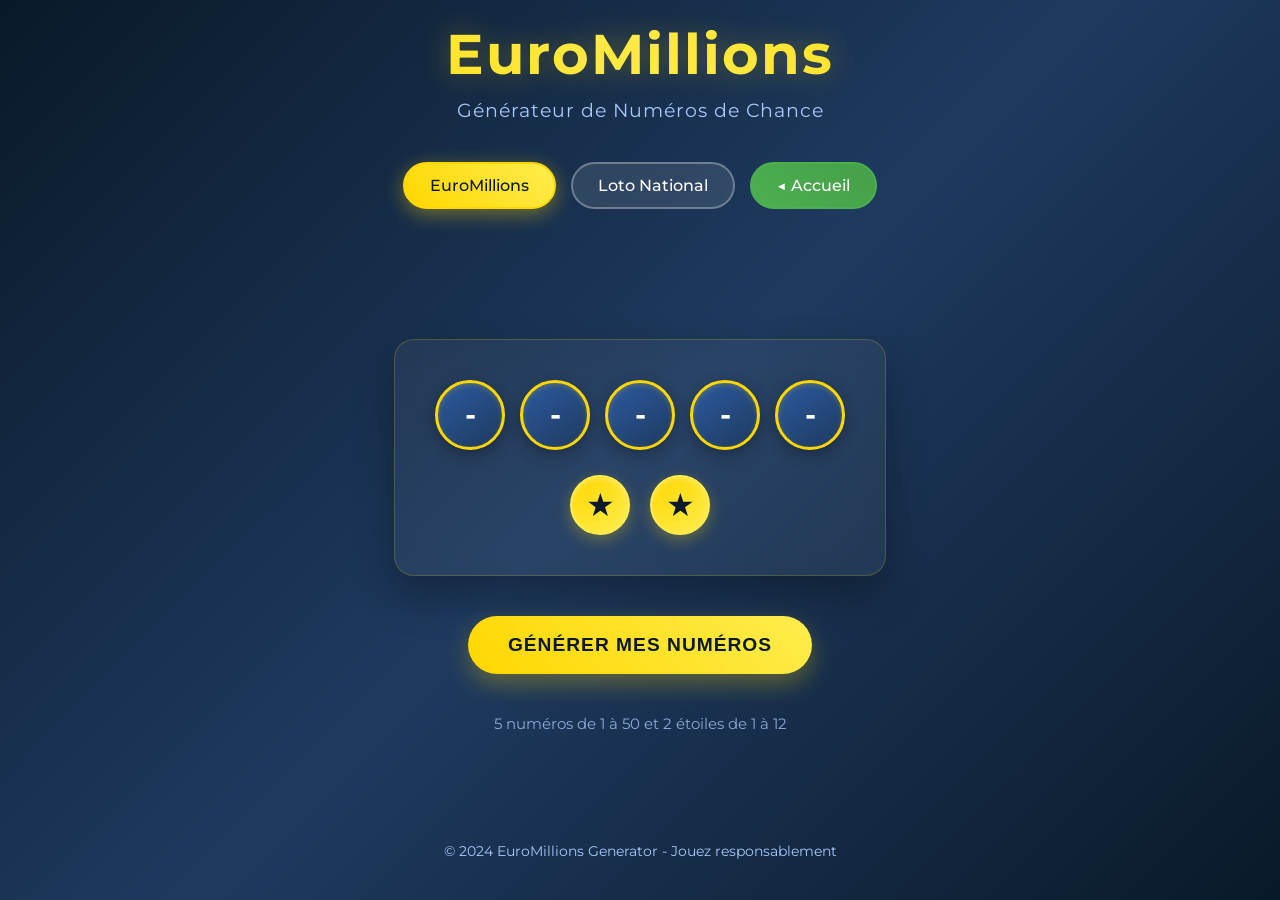
==== euromillions.html @ 147595a2 "fix" ====
<!DOCTYPE html>
<html lang="fr">
<head>
    <meta charset="UTF-8">
    <meta name="viewport" content="width=device-width, initial-scale=1.0">
    <title>EuroMillions - Générateur de Numéros</title>
    <link rel="stylesheet" href="style.css">
    <link href="https://fonts.googleapis.com/css2?family=Montserrat:wght@400;600;700&display=swap" rel="stylesheet">
</head>
<body>
    <div class="container">
        <header class="header">
            <h1 class="title">EuroMillions</h1>
            <p class="subtitle">Générateur de Numéros de Chance</p>
        </header>

        <nav class="nav-buttons">
            <a href="euromillions.html" class="nav-btn active">EuroMillions</a>
            <a href="loto.html" class="nav-btn">Loto National</a>
            <a href="index.html" class="nav-btn home-btn">◀ Accueil</a>
        </nav>

        <main class="main-content">
            <div class="numbers-display">
                <div class="numbers-container">
                    <div class="number-slot" id="number1">-</div>
                    <div class="number-slot" id="number2">-</div>
                    <div class="number-slot" id="number3">-</div>
                    <div class="number-slot" id="number4">-</div>
                    <div class="number-slot" id="number5">-</div>
                </div>
                
                <div class="stars-container">
                    <div class="star-slot" id="star1">★</div>
                    <div class="star-slot" id="star2">★</div>
                </div>
            </div>

            <button class="generate-btn" id="generateBtn">
                <span>Générer mes numéros</span>
            </button>

            <div class="info-section">
                <p class="info-text">5 numéros de 1 à 50 et 2 étoiles de 1 à 12</p>
            </div>
        </main>

        <footer class="footer">
            <p>&copy; 2024 EuroMillions Generator - Jouez responsablement</p>
        </footer>
    </div>

    <script src="script.js"></script>
</body>
</html>
---- style.css ----
* {
    margin: 0;
    padding: 0;
    box-sizing: border-box;
}

body {
    font-family: 'Montserrat', sans-serif;
    background: linear-gradient(135deg, #0a1929 0%, #1e3a5f 50%, #0a1929 100%);
    min-height: 100vh;
    color: #ffffff;
    overflow-x: hidden;
}

.container {
    max-width: 1200px;
    margin: 0 auto;
    padding: 20px;
    min-height: 100vh;
    display: flex;
    flex-direction: column;
}

/* Header */
.header {
    text-align: center;
    margin-bottom: 40px;
    animation: fadeInDown 0.8s ease-out;
}

.title {
    font-size: 3.5rem;
    font-weight: 700;
    background: linear-gradient(45deg, #ffd700, #ffed4e, #ffd700);
    background-clip: text;
    -webkit-background-clip: text;
    -webkit-text-fill-color: transparent;
    text-shadow: 0 0 30px rgba(255, 215, 0, 0.3);
    margin-bottom: 10px;
    letter-spacing: 2px;
}

.subtitle {
    font-size: 1.2rem;
    color: #a8c7fa;
    font-weight: 400;
    letter-spacing: 1px;
}

/* Navigation */
.nav-buttons {
    display: flex;
    justify-content: center;
    gap: 15px;
    margin-bottom: 40px;
    flex-wrap: wrap;
}

.nav-btn {
    padding: 12px 25px;
    background: rgba(255, 255, 255, 0.1);
    border: 2px solid rgba(255, 255, 255, 0.3);
    border-radius: 25px;
    color: #ffffff;
    text-decoration: none;
    font-weight: 500;
    transition: all 0.3s ease;
    backdrop-filter: blur(10px);
}

.nav-btn:hover {
    background: rgba(255, 255, 255, 0.2);
    border-color: #ffd700;
    transform: translateY(-2px);
    box-shadow: 0 5px 15px rgba(255, 215, 0, 0.3);
}

.nav-btn.active {
    background: linear-gradient(45deg, #ffd700, #ffed4e);
    color: #0a1929;
    border-color: #ffd700;
    box-shadow: 0 5px 20px rgba(255, 215, 0, 0.4);
}

.home-btn {
    background: linear-gradient(45deg, #4CAF50, #45a049);
    border-color: #4CAF50;
}

.home-btn:hover {
    background: linear-gradient(45deg, #45a049, #4CAF50);
}

/* Main Content */
.main-content {
    flex: 1;
    display: flex;
    flex-direction: column;
    align-items: center;
    justify-content: center;
    gap: 40px;
}

/* Numbers Display */
.numbers-display {
    background: rgba(255, 255, 255, 0.05);
    backdrop-filter: blur(10px);
    border-radius: 20px;
    padding: 40px;
    border: 1px solid rgba(255, 215, 0, 0.2);
    box-shadow: 0 20px 40px rgba(0, 0, 0, 0.3);
    animation: fadeInUp 0.8s ease-out 0.2s both;
}

.numbers-container {
    display: flex;
    gap: 15px;
    margin-bottom: 25px;
    justify-content: center;
    flex-wrap: wrap;
}

.number-slot {
    width: 70px;
    height: 70px;
    background: linear-gradient(145deg, #2c5aa0, #1e3a5f);
    border: 3px solid #ffd700;
    border-radius: 50%;
    display: flex;
    align-items: center;
    justify-content: center;
    font-size: 1.8rem;
    font-weight: 700;
    color: #ffffff;
    transition: all 0.3s ease;
    box-shadow: 0 5px 15px rgba(0, 0, 0, 0.3),
                inset 0 2px 5px rgba(255, 215, 0, 0.2);
    position: relative;
    overflow: hidden;
}

.number-slot::before {
    content: '';
    position: absolute;
    top: -50%;
    left: -50%;
    width: 200%;
    height: 200%;
    background: linear-gradient(45deg, transparent, rgba(255, 215, 0, 0.1), transparent);
    transform: rotate(45deg);
    transition: all 0.6s ease;
    opacity: 0;
}

.number-slot.generated::before {
    opacity: 1;
    animation: shimmer 2s ease-in-out;
}

.number-slot.generated {
    transform: scale(1.1);
    background: linear-gradient(145deg, #3d7dd8, #2c5aa0);
    box-shadow: 0 8px 25px rgba(255, 215, 0, 0.4),
                inset 0 3px 8px rgba(255, 215, 0, 0.3);
}

.stars-container {
    display: flex;
    gap: 20px;
    justify-content: center;
}

.star-slot {
    width: 60px;
    height: 60px;
    background: linear-gradient(145deg, #ffd700, #ffed4e);
    border: 2px solid #ffed4e;
    border-radius: 50%;
    display: flex;
    align-items: center;
    justify-content: center;
    font-size: 2rem;
    color: #0a1929;
    transition: all 0.3s ease;
    box-shadow: 0 5px 15px rgba(255, 215, 0, 0.3),
                inset 0 2px 5px rgba(255, 255, 255, 0.3);
    position: relative;
}

.star-slot::before {
    content: '';
    position: absolute;
    top: -50%;
    left: -50%;
    width: 200%;
    height: 200%;
    background: linear-gradient(45deg, transparent, rgba(255, 255, 255, 0.3), transparent);
    transform: rotate(45deg);
    transition: all 0.6s ease;
    opacity: 0;
}

.star-slot.generated::before {
    opacity: 1;
    animation: shimmer 2s ease-in-out;
}

.star-slot.generated {
    transform: scale(1.15);
    background: linear-gradient(145deg, #ffed4e, #ffd700);
    box-shadow: 0 8px 25px rgba(255, 215, 0, 0.6),
                inset 0 3px 8px rgba(255, 255, 255, 0.5);
    animation: pulse 2s ease-in-out infinite;
}

/* Generate Button */
.generate-btn {
    background: linear-gradient(45deg, #ffd700, #ffed4e);
    color: #0a1929;
    border: none;
    padding: 18px 40px;
    font-size: 1.2rem;
    font-weight: 600;
    border-radius: 50px;
    cursor: pointer;
    transition: all 0.3s ease;
    box-shadow: 0 10px 25px rgba(255, 215, 0, 0.3);
    position: relative;
    overflow: hidden;
    text-transform: uppercase;
    letter-spacing: 1px;
    animation: fadeInUp 0.8s ease-out 0.4s both;
}

.generate-btn::before {
    content: '';
    position: absolute;
    top: 0;
    left: -100%;
    width: 100%;
    height: 100%;
    background: linear-gradient(90deg, transparent, rgba(255, 255, 255, 0.3), transparent);
    transition: left 0.6s ease;
}

.generate-btn:hover::before {
    left: 100%;
}

.generate-btn:hover {
    transform: translateY(-3px);
    box-shadow: 0 15px 35px rgba(255, 215, 0, 0.4);
    background: linear-gradient(45deg, #ffed4e, #ffd700);
}

.generate-btn:active {
    transform: translateY(-1px);
    box-shadow: 0 8px 20px rgba(255, 215, 0, 0.3);
}

/* Info Section */
.info-section {
    text-align: center;
    animation: fadeInUp 0.8s ease-out 0.6s both;
}

.info-text {
    color: #a8c7fa;
    font-size: 0.95rem;
    opacity: 0.8;
}

/* Footer */
.footer {
    text-align: center;
    padding: 20px 0;
    color: #a8c7fa;
    font-size: 0.9rem;
    opacity: 0.7;
    animation: fadeIn 0.8s ease-out 0.8s both;
}

/* Animations */
@keyframes fadeInDown {
    from {
        opacity: 0;
        transform: translateY(-30px);
    }
    to {
        opacity: 1;
        transform: translateY(0);
    }
}

@keyframes fadeInUp {
    from {
        opacity: 0;
        transform: translateY(30px);
    }
    to {
        opacity: 1;
        transform: translateY(0);
    }
}

@keyframes fadeIn {
    from {
        opacity: 0;
    }
    to {
        opacity: 1;
    }
}

@keyframes shimmer {
    0% {
        transform: rotate(45deg) translateX(-100%);
    }
    100% {
        transform: rotate(45deg) translateX(100%);
    }
}

@keyframes pulse {
    0%, 100% {
        transform: scale(1.15);
    }
    50% {
        transform: scale(1.2);
    }
}

/* Responsive Design */
@media (max-width: 768px) {
    .title {
        font-size: 2.5rem;
    }
    
    .numbers-container {
        gap: 10px;
    }
    
    .number-slot {
        width: 55px;
        height: 55px;
        font-size: 1.4rem;
    }
    
    .star-slot {
        width: 50px;
        height: 50px;
        font-size: 1.6rem;
    }
    
    .numbers-display {
        padding: 25px;
    }
    
    .generate-btn {
        padding: 15px 30px;
        font-size: 1.1rem;
    }
}

@media (max-width: 480px) {
    .container {
        padding: 15px;
    }
    
    .title {
        font-size: 2rem;
    }
    
    .subtitle {
        font-size: 1rem;
    }
    
    .numbers-container {
        gap: 8px;
    }
    
    .number-slot {
        width: 45px;
        height: 45px;
        font-size: 1.2rem;
    }
    
    .star-slot {
        width: 40px;
        height: 40px;
        font-size: 1.4rem;
    }
    
    .numbers-display {
        padding: 20px;
    }
}
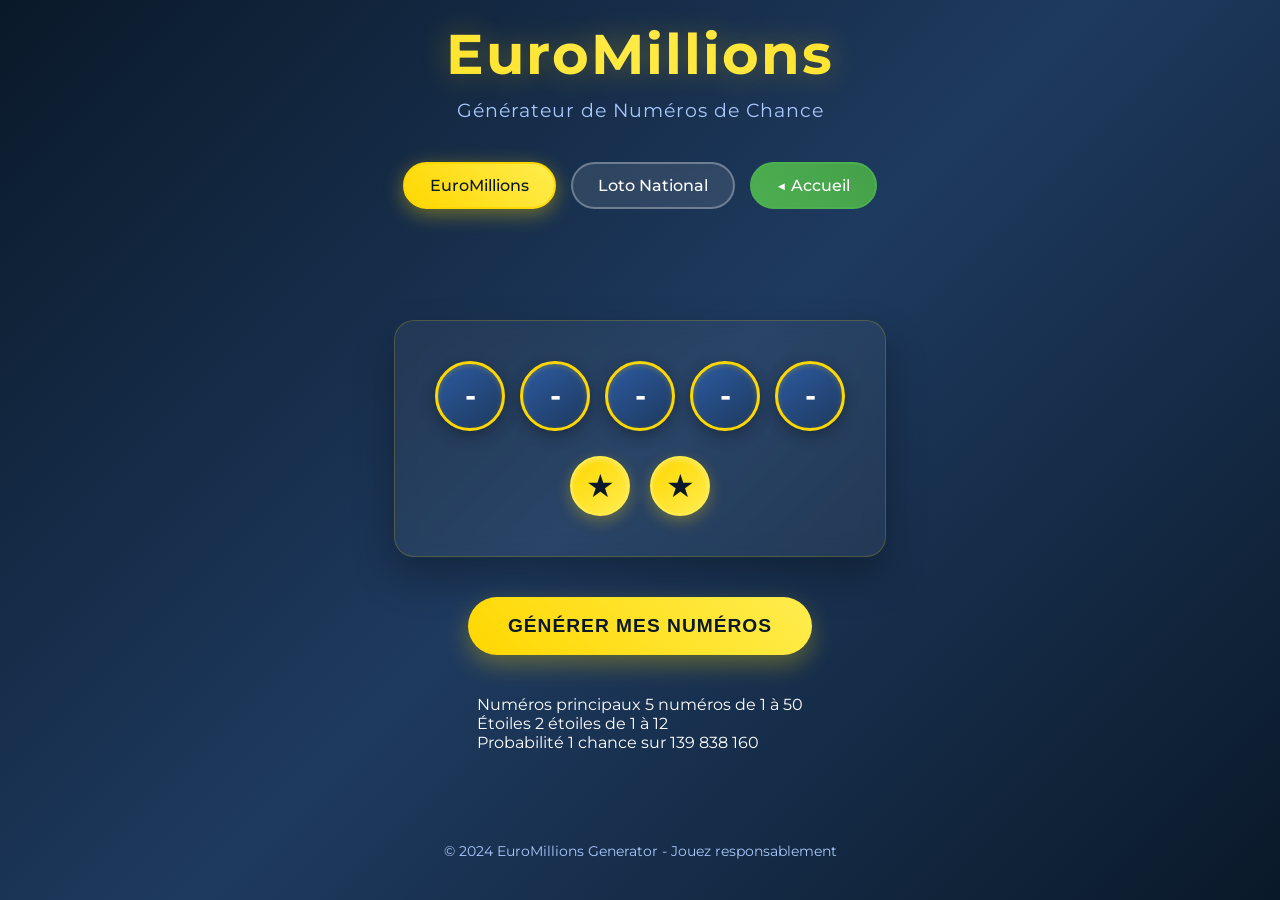
==== commit 418ac796: "fix-v2" ====
--- a/euromillions.html
+++ b/euromillions.html
@@ -40,8 +40,19 @@
                 <span>Générer mes numéros</span>
             </button>
 
-            <div class="info-section">
-                <p class="info-text">5 numéros de 1 à 50 et 2 étoiles de 1 à 12</p>
+            <div class="stats-section">
+                <div class="stat-item">
+                    <span class="stat-label">Numéros principaux</span>
+                    <span class="stat-value">5 numéros de 1 à 50</span>
+                </div>
+                <div class="stat-item">
+                    <span class="stat-label">Étoiles</span>
+                    <span class="stat-value">2 étoiles de 1 à 12</span>
+                </div>
+                <div class="stat-item">
+                    <span class="stat-label">Probabilité</span>
+                    <span class="stat-value">1 chance sur 139 838 160</span>
+                </div>
             </div>
         </main>
 
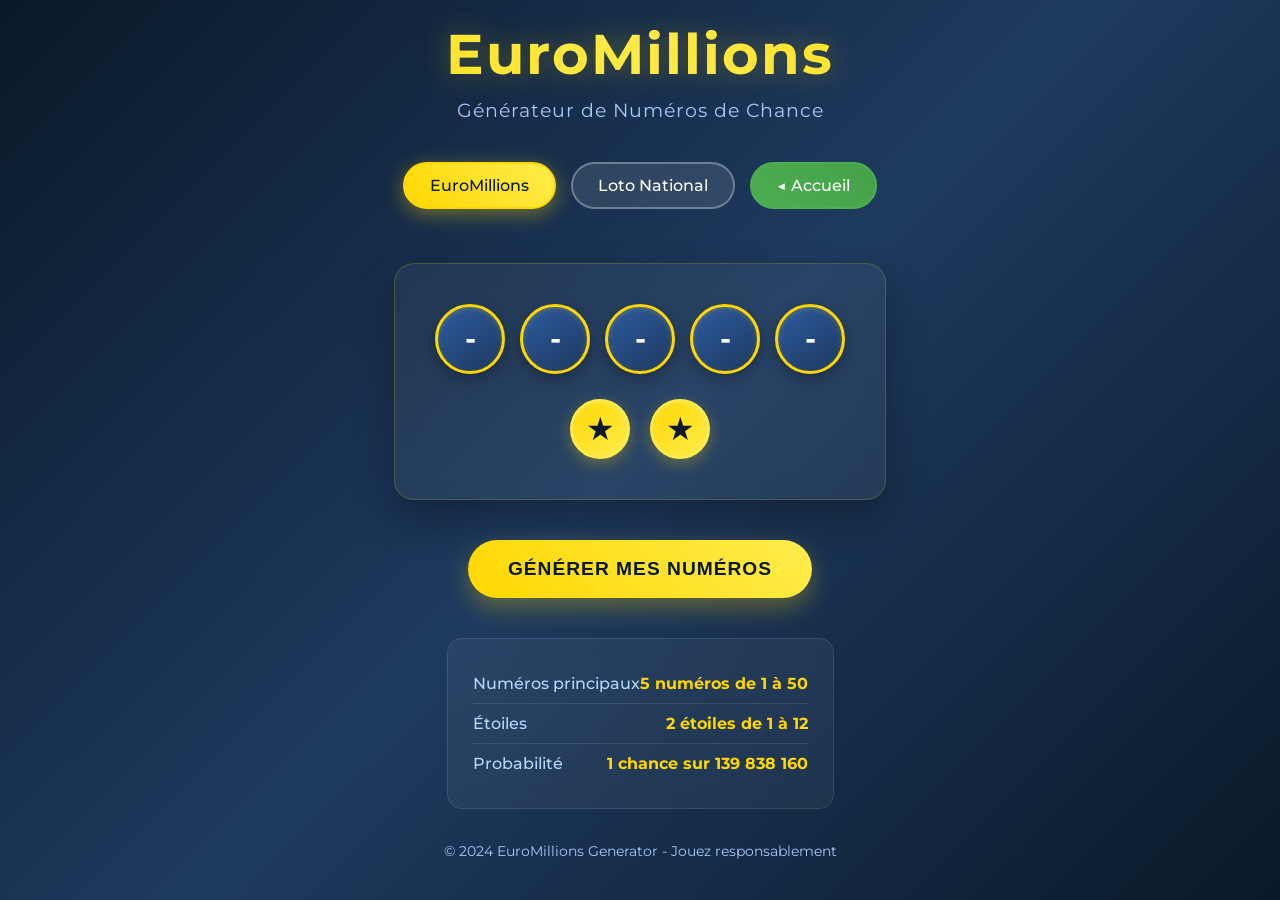
==== commit c8a042bd: "add favicon image" ====
--- a/euromillions.html
+++ b/euromillions.html
@@ -4,6 +4,7 @@
     <meta charset="UTF-8">
     <meta name="viewport" content="width=device-width, initial-scale=1.0">
     <title>EuroMillions - Générateur de Numéros</title>
+    <link rel="icon" type="image/png" href="image.png">
     <link rel="stylesheet" href="style.css">
     <link href="https://fonts.googleapis.com/css2?family=Montserrat:wght@400;600;700&display=swap" rel="stylesheet">
 </head>
--- a/style.css
+++ b/style.css
@@ -330,6 +330,38 @@
     }
 }
 
+/* Stats Section */
+.stats-section {
+    background: rgba(255, 255, 255, 0.05);
+    backdrop-filter: blur(10px);
+    border-radius: 15px;
+    padding: 25px;
+    border: 1px solid rgba(255, 255, 255, 0.1);
+    animation: fadeInUp 0.8s ease-out 0.6s both;
+}
+
+.stat-item {
+    display: flex;
+    justify-content: space-between;
+    align-items: center;
+    padding: 10px 0;
+    border-bottom: 1px solid rgba(255, 255, 255, 0.1);
+}
+
+.stat-item:last-child {
+    border-bottom: none;
+}
+
+.stat-label {
+    font-weight: 500;
+    color: #b3d9ff;
+}
+
+.stat-value {
+    font-weight: 700;
+    color: #ffd700;
+}
+
 /* Responsive Design */
 @media (max-width: 768px) {
     .title {
